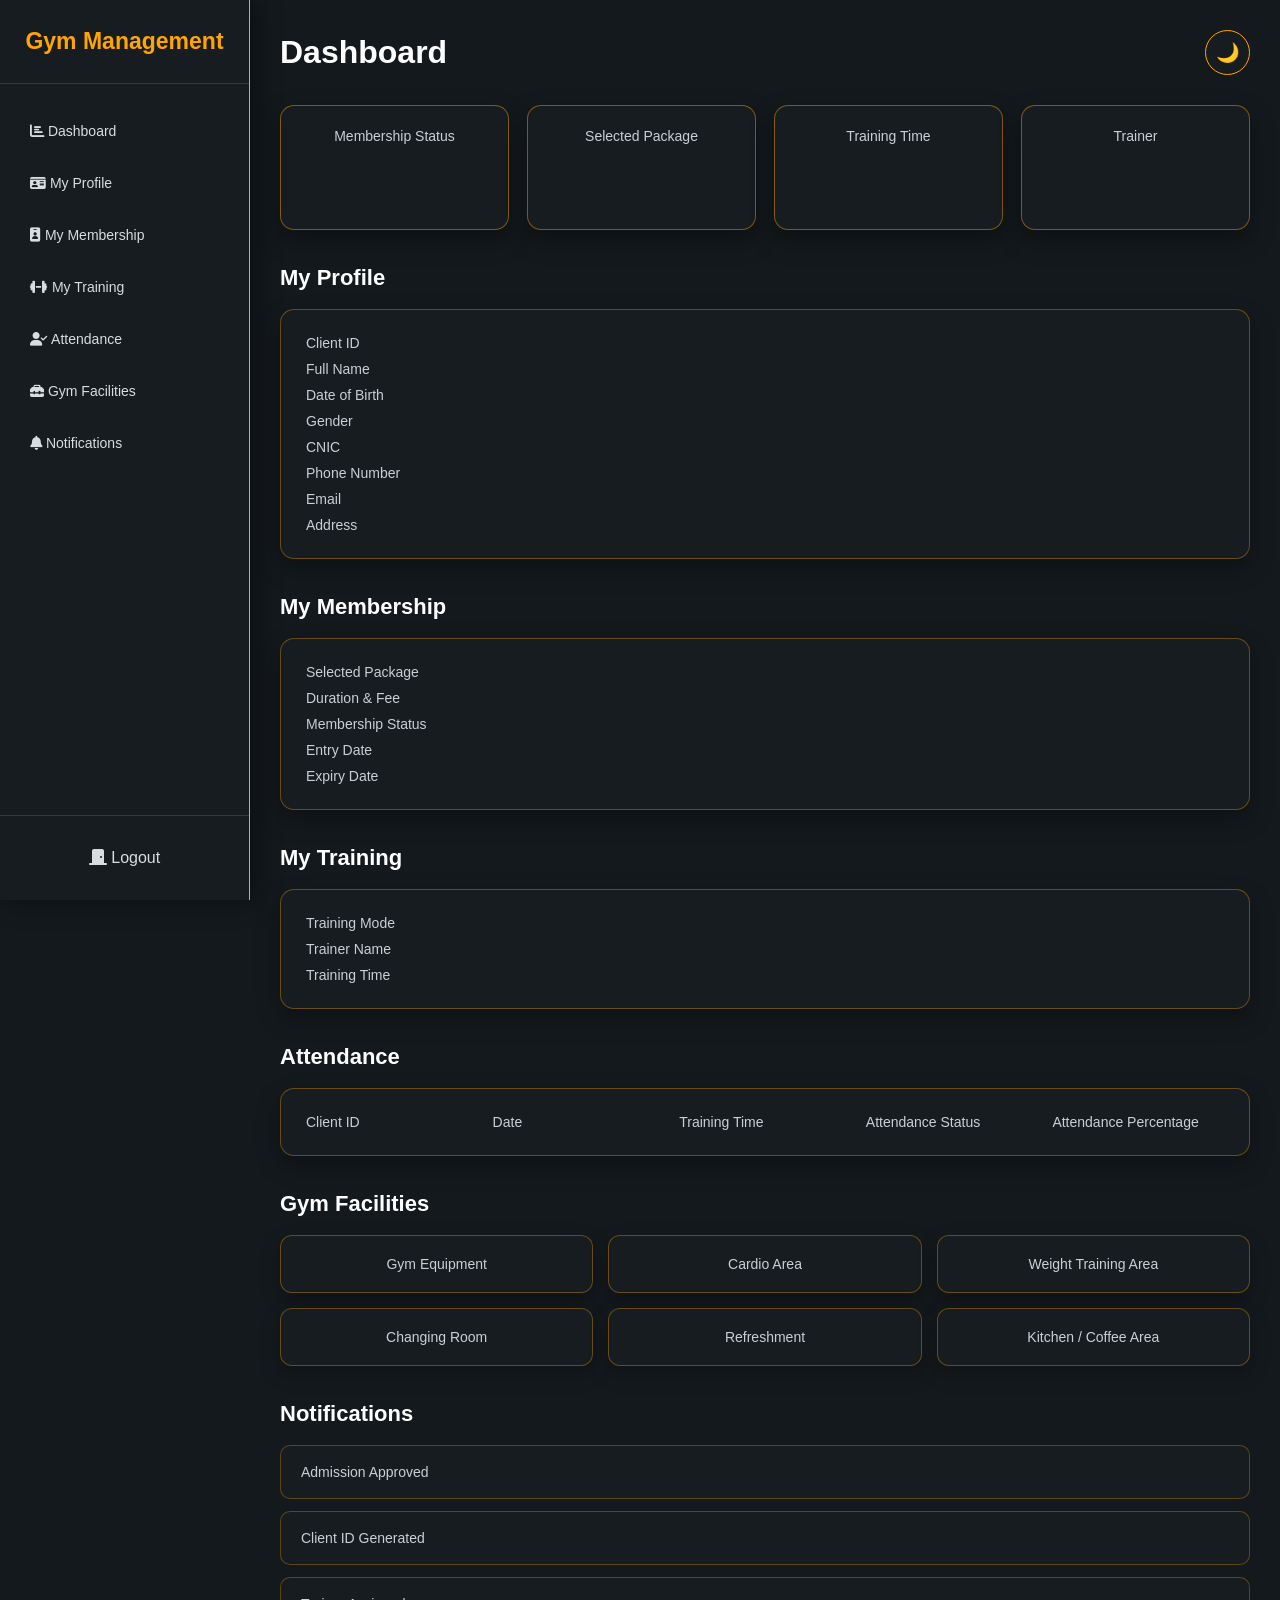
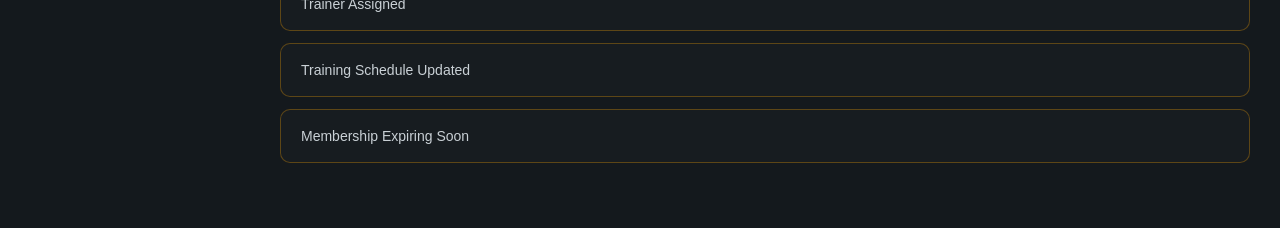
==== client-dashboard/client-dashboard.html @ e89bb249 "Initial commit" ====
<!DOCTYPE html>
<html lang="en">
<head>
    <meta charset="UTF-8">
    <meta name="viewport" content="width=device-width, initial-scale=1.0">
    <title>Client Dashboard | Gym Management System</title>
    <link rel="stylesheet" href="client-dashboard.css">
    <link rel="stylesheet" href="https://cdnjs.cloudflare.com/ajax/libs/font-awesome/6.5.2/css/all.min.css">

</head>
<body>
    <div class="client-dashboard">
        <div class="sidebar">
            <h2 class="sidebar-header">Gym Management</h2>
            <div class="sidebar-menu">
                <nav class="sidebar-nav">
                    <ul>
                        <li><a href="#dashboard"><i class="fa-solid fa-chart-bar fa-beat"></i> Dashboard</a></li>
                        <li><a href="#my-profile"><i class="fa-solid fa-id-card fa-bounce"></i> My Profile</a></li>
                        <li><a href="#my-membership"><i class="fa-solid fa-id-badge fa-beat"></i> My Membership</a></li>
                        <li><a href="#my-training"><i class="fa-solid fa-dumbbell fa-bounce"></i> My Training</a></li>
                        <li><a href="#attendance"><i class="fa-solid fa-user-check fa-beat"></i> Attendance</a></li>
                        <li><a href="#gym-facilities"> <i class="fa-solid fa-toolbox fa-flip"></i> Gym Facilities</a></li>
                        <li><a href="#notifications"><i class="fa-solid fa-bell fa-shake"></i> Notifications</a></li>
                    </ul>
                </nav>
            </div>

            <div class="sidebar-footer">
                <a href="#" class="logout-link"><i class="fa-solid fa-door-closed fa-beat"></i> Logout</a>
            </div>
        </div>
        <div class="main-content">
            <div class="dashboard-header" id="dashboard">
                <h2 class="dashboard-title">Dashboard</h2>
                <button class="theme-toggle">🌙</button>
            </div>

            <div class="overview-section">
                <div class="overview-cards">

                    <div class="overview-card">
                        <h3 class="card-title">Membership Status</h3>
                        <div class="card-value"></div>
                    </div>


                    <div class="overview-card">
                        <h3 class="card-title">Selected Package</h3>
                        <div class="card-value"></div>
                    </div>


                    <div class="overview-card">
                        <h3 class="card-title">Training Time</h3>
                        <div class="card-value"></div>
                    </div>


                    <div class="overview-card">
                        <h3 class="card-title">Trainer</h3>
                        <div class="card-value"></div>
                    </div>

                </div>
            </div>


            <div class="my-profile-section" id="my-profile">
                <h2 class="section-title">My Profile</h2>
                <div class="profile-card">
                    <p>Client ID</p>
                    <p>Full Name</p>
                    <p>Date of Birth</p>
                    <p>Gender</p>
                    <p>CNIC</p>
                    <p>Phone Number</p>
                    <p>Email</p>
                    <p>Address</p>
                </div>
            </div>

            <div class="my-membership-section" id="my-membership">
                <h2 class="section-title">My Membership</h2>
                <div class="membership-card">
                    <p>Selected Package</p>
                    <p>Duration & Fee</p>
                    <p>Membership Status</p>
                    <p>Entry Date</p>
                    <p>Expiry Date</p>
                </div>
            </div>


            <div class="my-training-section" id="my-training">
                <h2 class="section-title">My Training</h2>
                <div class="training-card">
                    <p>Training Mode</p>
                    <p>Trainer Name</p>
                    <p>Training Time</p>
                </div>
            </div>



            <div class="attendance-section" id="attendance">
                <h2 class="section-title">Attendance</h2>
                <div class="attendance-list">
                    <div class="attendance-card">
                        <p>Client ID</p>
                        <p>Date</p>
                        <p>Training Time</p>
                        <p>Attendance Status</p>
                        <p>Attendance Percentage</p>
                    </div>
                </div>
            </div>

            <div class="gym-facilities-section" id="gym-facilities">
                <h2 class="section-title">Gym Facilities</h2>
                <div class="facilities-list">

                    <div class="facility-item">
                        <p>Gym Equipment</p>
                    </div>


                      <div class="facility-item">
                        <p>Cardio Area</p>
                    </div>


                      <div class="facility-item">
                        <p>Weight Training Area</p>
                    </div>


                      <div class="facility-item">
                        <p>Changing Room</p>
                    </div>


                      <div class="facility-item">
                        <p>Refreshment</p>
                    </div>


                      <div class="facility-item">
                        <p>Kitchen / Coffee Area</p>
                    </div>
                </div>
            </div>


            <div class="notification-section" id="notifications">
                <h2 class="section-title">Notifications</h2>
                <div class="notification-list">


                     <div class="notification-item">
                        <p>Admission Approved</p>
                    </div>


                     <div class="notification-item">
                        <p>Client ID Generated</p>
                    </div>


                     <div class="notification-item">
                        <p>Trainer Assigned</p>
                    </div>


                     <div class="notification-item">
                        <p>Training Schedule Updated</p>
                    </div>

                     <div class="notification-item">
                        <p>Membership Expiring Soon</p>
                    </div>

                </div>
            </div>
        </div>
    </div>
</body>
</html>
---- client-dashboard/client-dashboard.css ----
html {
    scroll-behavior: smooth;
}


/* ==============================
RESET
================================= */

* {
    margin: 0;
    padding: 0;
    box-sizing: border-box;
}


/* ==============================
BODY
================================= */

body {
    font-family: Arial, Helvetica, sans-serif;
    /* background: #343b40; */
     background:  #14191d;  
    color: #ffffff;
}


/* ==============================
CLIENT DASHBOARD
================================= */

.client-dashboard {
    min-height: 100vh;
    display: flex;
}


/* ==============================
SIDEBAR
================================= */

.sidebar {
    width: 250px;
    min-height: 100vh;
    background: #171c20;
    border-right: 1px solid #FFA500;
    box-shadow: 5px 0 25px rgba(0, 0, 0, 0.45);
    display: flex;
    flex-direction: column;
    position: fixed;
    left: 0;
    top: 0;
    bottom: 0;
}


/* ==============================
SIDEBAR HEADER
================================= */

.sidebar-header {
    padding: 28px 20px;
    border-bottom: 1px solid rgba(255, 255, 255, 0.12);
    text-align: center;
    color: #FFA500;
    font-size: 23px;
}


/* ==============================
SIDEBAR MENU
================================= */

.sidebar-menu {
    flex: 1;
    padding: 25px 15px;
}

.sidebar-nav ul {
    list-style: none;
}

.sidebar-nav li {
    margin-bottom: 8px;
}

.sidebar-nav a {
    display: block;
    padding: 14px 15px;
    border-radius: 9px;
    color: #d8dde0;
    text-decoration: none;
    font-size: 14px;
    transition: 0.3s ease;
}

.sidebar-nav a:hover {
    background: rgba(255, 165, 0, 0.12);
    color: #FFA500;
    font-weight: 800;
    transform: translateX(3px);
}


/* ==============================
SIDEBAR FOOTER
================================= */

.sidebar-footer {
    padding: 20px 15px;
    border-top: 1px solid rgba(255, 255, 255, 0.12);
}

.logout-link {
    display: block;
    padding: 13px 15px;
    border-radius: 9px;
    color: #d8dde0;
    text-decoration: none;
    text-align: center;
    transition: 0.3s ease;
}

.logout-link:hover {
    color: #FFA500;
    background: rgba(255, 165, 0, 0.12);
    font-weight: 800;
}


/* ==============================
MAIN CONTENT
================================= */

.main-content {
    width: calc(100% - 250px);
    margin-left: 250px;
    padding: 30px;
}


/* ==============================
DASHBOARD HEADER
================================= */

.dashboard-header {
    display: flex;
    justify-content: space-between;
    align-items: center;
    margin-bottom: 30px;
}

.dashboard-title {
    font-size: 32px;
    color: #ffffff;
}

.theme-toggle {
    width: 45px;
    height: 45px;
    border: 1px solid #FFA500;
    border-radius: 50%;
    background: #171c20;
    color: #ffffff;
    font-size: 19px;
    cursor: pointer;
    transition: 0.3s ease;
}

.theme-toggle:hover {
    color: #FFA500;
    box-shadow: 0 0 15px rgba(255, 165, 0, 0.5);
}


/* ==============================
OVERVIEW SECTION
================================= */

.overview-section {
    margin-bottom: 35px;
}

.overview-cards {
    display: grid;
    grid-template-columns: repeat(4, 1fr);
    gap: 18px;
}

.overview-card {
    min-height: 125px;
    padding: 22px;
    background: #171c20;
    border: 1px solid rgba(255, 165, 0, 0.45);
    border-radius: 14px;
    box-shadow: 0 10px 25px rgba(0, 0, 0, 0.35);
    transition: 0.3s ease;
    text-align: center;
}

.overview-card:hover {
    border-color: #FFA500;
    box-shadow: 0 0 18px rgba(255, 165, 0, 0.35);
    transform: translateY(-3px);
}

.card-title {
    color: #c9d0d5;
    font-size: 14px;
    font-weight: 500;
}

.card-value {
    margin-top: 20px;
    color: #FFA500;
    font-size: 22px;
    font-weight: 700;
}


/* ==============================
SECTION TITLE
================================= */

.section-title {
    margin-bottom: 18px;
    /* color: #FFA500; */
     color: #ffffff;
    font-size: 22px;
}


/* ==============================
COMMON SECTIONS
================================= */

.my-profile-section,
.my-membership-section,
.my-training-section,
.attendance-section,
.gym-facilities-section,
.notification-section {
    margin-bottom: 35px;
}


/* ==============================
MY PROFILE
================================= */

.profile-card {
    padding: 25px;
    background: #171c20;
    border: 1px solid rgba(255, 165, 0, 0.35);
    border-radius: 14px;
    box-shadow: 0 10px 25px rgba(0, 0, 0, 0.3);
    transition: 0.3s ease;
}

.profile-card:hover {
    border-color: rgba(255, 165, 0, 0.7);
}

.profile-card p,
.membership-card p,
.training-card p,
.attendance-card p {
    margin-bottom: 10px;
    color: #c9d0d5;
    font-size: 14px;
}

.profile-card p:last-child,
.membership-card p:last-child,
.training-card p:last-child,
.attendance-card p:last-child {
    margin-bottom: 0;
}


/* ==============================
MY MEMBERSHIP
================================= */

.membership-card {
    padding: 25px;
    background: #171c20;
    border: 1px solid rgba(255, 165, 0, 0.35);
    border-radius: 14px;
    box-shadow: 0 10px 25px rgba(0, 0, 0, 0.3);
    transition: 0.3s ease;
}

.membership-card:hover {
    border-color: rgba(255, 165, 0, 0.7);
}


/* ==============================
MY TRAINING
================================= */

.training-card {
    padding: 25px;
    background: #171c20;
    border: 1px solid rgba(255, 165, 0, 0.35);
    border-radius: 14px;
    box-shadow: 0 10px 25px rgba(0, 0, 0, 0.3);
    transition: 0.3s ease;
}

.training-card:hover {
    border-color: rgba(255, 165, 0, 0.7);
}


/* ==============================
ATTENDANCE
================================= */

.attendance-list {
    display: grid;
    gap: 18px;
}

.attendance-card {
    padding: 25px;
    background: #171c20;
    border: 1px solid rgba(255, 165, 0, 0.35);
    border-radius: 14px;
    box-shadow: 0 10px 25px rgba(0, 0, 0, 0.3);
    display: grid;
    grid-template-columns: repeat(5, 1fr);
    gap: 15px;
    transition: 0.3s ease;
}

.attendance-card:hover {
    border-color: rgba(255, 165, 0, 0.7);
}

.attendance-card p {
    margin-bottom: 0;
}


/* ==============================
GYM FACILITIES
================================= */

.facilities-list {
    display: grid;
    grid-template-columns: repeat(3, 1fr);
    gap: 15px;
}

.facility-item {
    padding: 20px;
    background: #171c20;
    border: 1px solid rgba(255, 165, 0, 0.35);
    border-radius: 12px;
    text-align: center;
    box-shadow: 0 8px 20px rgba(0, 0, 0, 0.25);
    transition: 0.3s ease;
}

.facility-item p {
    color: #c9d0d5;
    font-size: 14px;
}

.facility-item:hover {
    border-color: #FFA500;
    color: #ffffff;
    transform: translateY(-3px);
    box-shadow: 0 0 15px rgba(255, 165, 0, 0.25);
}


/* ==============================
NOTIFICATIONS
================================= */

.notification-list {
    display: grid;
    gap: 12px;
}

.notification-item {
    padding: 18px 20px;
    background: #171c20;
    border: 1px solid rgba(255, 165, 0, 0.30);
    border-radius: 10px;
    transition: 0.3s ease;
}

.notification-item:hover {
    border-color: #FFA500;
    transform: translateX(3px);
}

.notification-item p {
    color: #c9d0d5;
    font-size: 14px;
}




body {
    animation: dashboardOpen 0.6s ease-in;
}

@keyframes dashboardOpen {
    from {
        opacity: 0;
    }
    to {
        opacity: 1;
    }
} 




/* ==============================
TABLET
================================= */

@media screen and (max-width: 1100px) {

    .overview-cards {
        grid-template-columns: repeat(2, 1fr);
    }

    .facilities-list {
        grid-template-columns: repeat(2, 1fr);
    }

    .attendance-card {
        grid-template-columns: repeat(2, 1fr);
    }

}


/* ==============================
SMALL TABLET
================================= */

@media screen and (max-width: 800px) {

    .sidebar {
        width: 210px;
    }

    .main-content {
        width: calc(100% - 210px);
        margin-left: 210px;
        padding: 20px;
    }

    .overview-cards {
        grid-template-columns: repeat(2, 1fr);
    }

    .facilities-list {
        grid-template-columns: repeat(2, 1fr);
    }

    .attendance-card {
        grid-template-columns: repeat(2, 1fr);
    }

}


/* ==============================
MOBILE
================================= */

@media screen and (max-width: 600px) {

    .client-dashboard {
        display: block;
    }

    .sidebar {
        position: relative;
        width: 100%;
        min-height: auto;
    }

    .sidebar-menu {
        padding: 15px;
    }

    .sidebar-nav ul {
        display: grid;
        grid-template-columns: repeat(2, 1fr);
        gap: 8px;
    }

    .sidebar-nav li {
        margin-bottom: 0;
    }

    .sidebar-nav a {
        text-align: center;
        padding: 12px 8px;
        font-size: 12px;
    }

    .main-content {
        width: 100%;
        margin-left: 0;
        padding: 20px;
    }

    .overview-cards {
        grid-template-columns: 1fr;
    }

    .facilities-list {
        grid-template-columns: 1fr;
    }

    .attendance-card {
        grid-template-columns: 1fr;
    }

    .dashboard-title {
        font-size: 27px;
    }

}
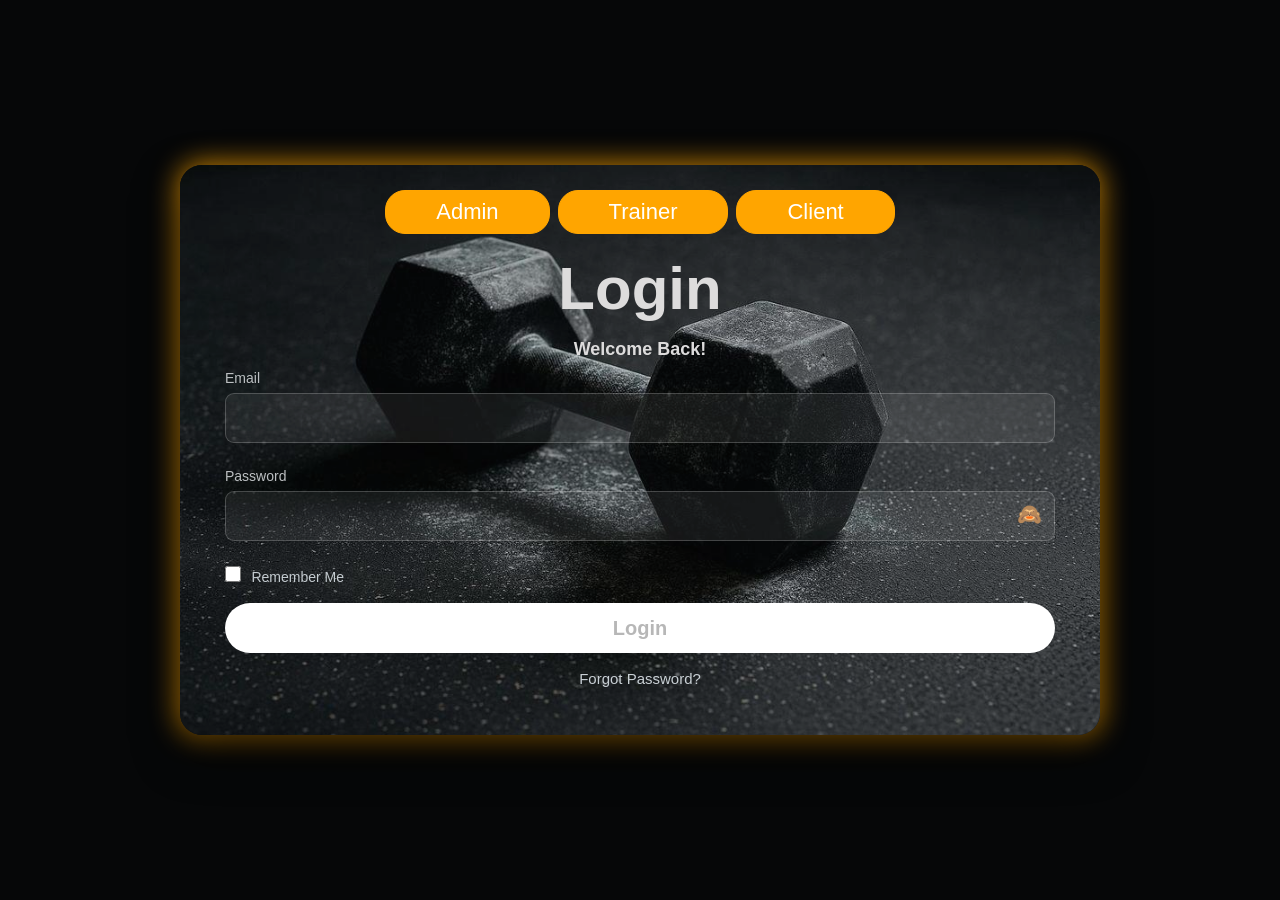
==== commit 1ad1dbf8: "Updated dashboards and added payment module" ====
--- a/client-dashboard/client-dashboard.html
+++ b/client-dashboard/client-dashboard.html
@@ -32,7 +32,8 @@
         </div>
         <div class="main-content">
             <div class="dashboard-header" id="dashboard">
-                <h2 class="dashboard-title">Dashboard</h2>
+                <h2 class="dashboard-title">Client Dashboard</h2>
+                <p id="clientWelcome"></p>
                 <button class="theme-toggle">🌙</button>
             </div>
 
@@ -41,19 +42,19 @@
 
                     <div class="overview-card">
                         <h3 class="card-title">Membership Status</h3>
-                        <div class="card-value"></div>
+                        <div class="card-value" id="membershipStatusCard"></div>
                     </div>
 
 
                     <div class="overview-card">
                         <h3 class="card-title">Selected Package</h3>
-                        <div class="card-value"></div>
+                        <div class="card-value" id="selectedPackageCard"></div>
                     </div>
 
 
                     <div class="overview-card">
                         <h3 class="card-title">Training Time</h3>
-                        <div class="card-value"></div>
+                        <div class="card-value" id="trainingTimeCard"></div>
                     </div>
 
 
@@ -69,25 +70,38 @@
             <div class="my-profile-section" id="my-profile">
                 <h2 class="section-title">My Profile</h2>
                 <div class="profile-card">
-                    <p>Client ID</p>
-                    <p>Full Name</p>
-                    <p>Date of Birth</p>
-                    <p>Gender</p>
-                    <p>CNIC</p>
-                    <p>Phone Number</p>
-                    <p>Email</p>
-                    <p>Address</p>
+                   <p id="clientId">Client ID</p>
+                   <p id="clientName">Client Name</p>
+                   <p id="fatherName">Father Name</p>
+                   <p id="dateOfBirth">Date of Birth</p>
+                   <p id="gender">Gender</p>
+                   <p id="cnic">CNIC</p>
+                   <p id="bloodGroup">Blood Group</p>
+                   <p id="phoneNumber">Phone Number</p>
+                   <p id="email">Email</p>
+                   <p id="address">Address</p>
+                   <p id="amergencyContactName">Emergency Contact Name</p>
+                   <p id="amergencyContactNumber">Emergency Contact Number</p>
+                   <p id="medicalCondition">Medical Condition</p>
+                   <p id="selectedPackage">Selected Package</p>
+                   <p id="durationAndFee">Duration & Fee</p>
+                   <p id="membershipStatus">Membership Status</p>
+                   <p id="paymentMethod">Payment Method</p>
+                   <p id="referenceNumber">Reference / Transaction Number</p>
+                   <p id="paymentDate">Payment Date</p>
+                   <p id="paymentTime">Payment Time</p>
+                   <p id="paymentStatus">Payment Status</p>
                 </div>
             </div>
 
             <div class="my-membership-section" id="my-membership">
                 <h2 class="section-title">My Membership</h2>
                 <div class="membership-card">
-                    <p>Selected Package</p>
-                    <p>Duration & Fee</p>
-                    <p>Membership Status</p>
-                    <p>Entry Date</p>
-                    <p>Expiry Date</p>
+                    <p id="membershipPackage">Selected Package</p>
+                    <p id="membershipDuration">Duration & Fee</p>
+                    <p id="membershipStatusValue">Membership Status</p>
+                    <p id="membershipEntryDate">Entry Date</p>
+                    <p id="membershipExpiryDate">Expiry Date</p>
                 </div>
             </div>
 
@@ -156,7 +170,7 @@
                 <h2 class="section-title">Notifications</h2>
                 <div class="notification-list">
 
-
+<!-- 
                      <div class="notification-item">
                         <p>Admission Approved</p>
                     </div>
@@ -178,11 +192,12 @@
 
                      <div class="notification-item">
                         <p>Membership Expiring Soon</p>
-                    </div>
+                    </div> -->
 
                 </div>
             </div>
         </div>
     </div>
+    <script src="client-dashboard.js"></script>
 </body>
 </html>
--- a/client-dashboard/client-dashboard.css
+++ b/client-dashboard/client-dashboard.css
@@ -144,19 +144,34 @@
 DASHBOARD HEADER
 ================================= */
 
-.dashboard-header {
-    display: flex;
-    justify-content: space-between;
-    align-items: center;
-    margin-bottom: 30px;
-}
+
+.dashboard-header { 
+    display: flex; 
+    flex-direction: column;
+    align-items: flex-start;
+    position: relative;
+    margin-bottom: 30px; 
+}
+
 
 .dashboard-title {
     font-size: 32px;
     color: #ffffff;
 }
 
+#clientWelcome {
+    margin-top: 12px;
+    color: #ffffff;
+    font-size: 17px;
+ } 
+
 .theme-toggle {
+
+    position: absolute;
+    right: 0;
+    top: 0;
+
+
     width: 45px;
     height: 45px;
     border: 1px solid #FFA500;
@@ -210,12 +225,17 @@
     font-size: 14px;
     font-weight: 500;
 }
+
 
 .card-value {
     margin-top: 20px;
     color: #FFA500;
     font-size: 22px;
     font-weight: 700;
+}
+
+.overview-card:hover .card-title {
+    color: #ffffff;
 }
 
 
@@ -271,6 +291,14 @@
     font-size: 14px;
 }
 
+
+.profile-card:hover p,
+.membership-card:hover p,
+.training-card:hover p,
+.attendance-card:hover p {
+    color: #ffffff;
+}
+
 .profile-card p:last-child,
 .membership-card p:last-child,
 .training-card p:last-child,
@@ -370,6 +398,10 @@
     font-size: 14px;
 }
 
+.facility-item:hover p {
+    color: #ffffff;
+}
+
 .facility-item:hover {
     border-color: #FFA500;
     color: #ffffff;
@@ -403,6 +435,18 @@
 .notification-item p {
     color: #c9d0d5;
     font-size: 14px;
+}
+
+.notification-item:hover p {
+    color: #ffffff;
+}
+
+
+
+#notifications .notification-list > p {
+    color: #9ca3af;
+    font-size: 14px;
+    font-weight: 500;
 }
 
 
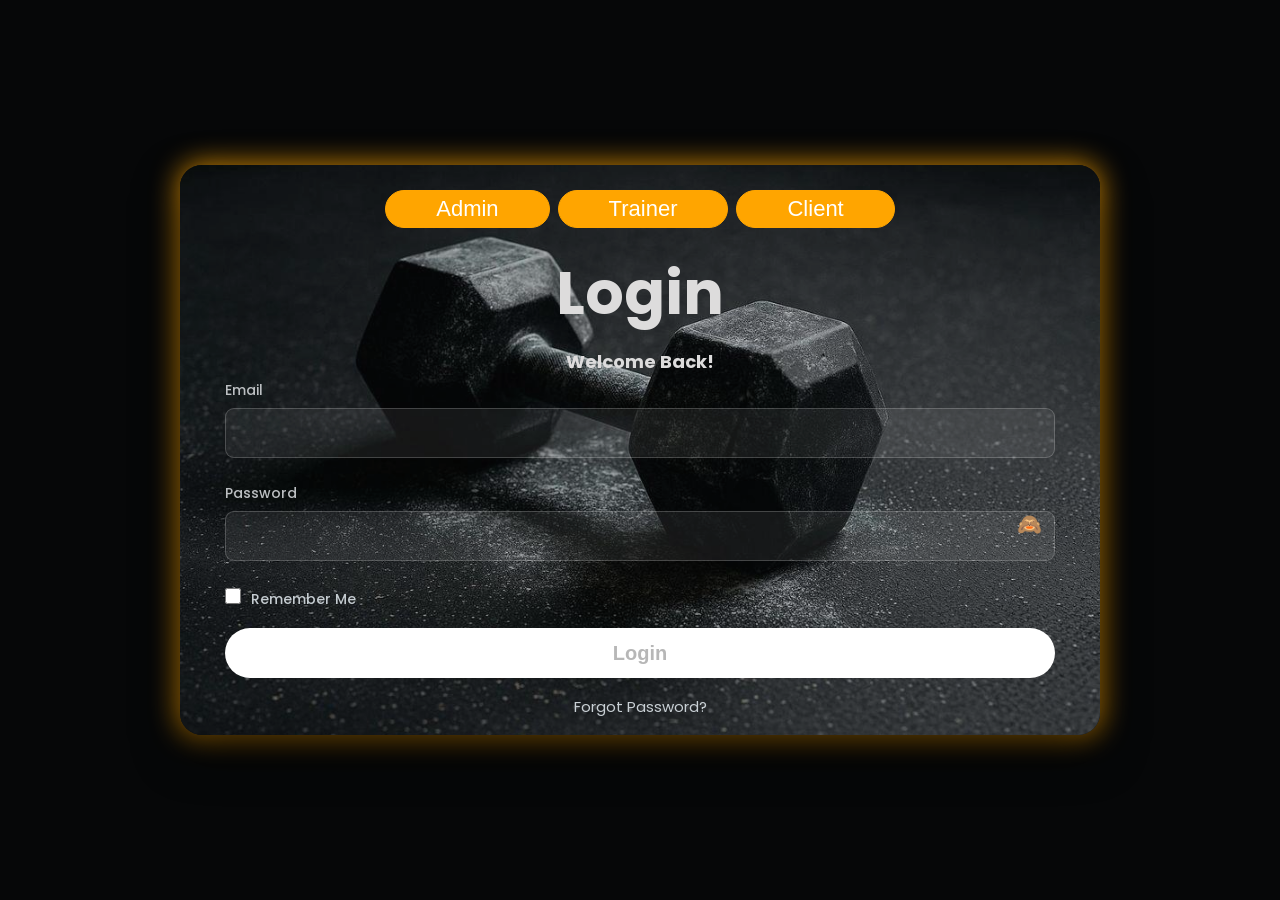
==== commit 0f46b854: "Update gym system and trainer application" ====
--- a/client-dashboard/client-dashboard.html
+++ b/client-dashboard/client-dashboard.html
@@ -6,6 +6,7 @@
     <title>Client Dashboard | Gym Management System</title>
     <link rel="stylesheet" href="client-dashboard.css">
     <link rel="stylesheet" href="https://cdnjs.cloudflare.com/ajax/libs/font-awesome/6.5.2/css/all.min.css">
+    <link href="https://fonts.googleapis.com/css2?family=Poppins:wght@400;500;600;700&display=swap" rel="stylesheet">
 
 </head>
 <body>
--- a/client-dashboard/client-dashboard.css
+++ b/client-dashboard/client-dashboard.css
@@ -19,7 +19,9 @@
 ================================= */
 
 body {
-    font-family: Arial, Helvetica, sans-serif;
+    /* font-family: Arial, Helvetica, sans-serif; */
+
+     font-family: 'Poppins', sans-serif;
     /* background: #343b40; */
      background:  #14191d;  
     color: #ffffff;
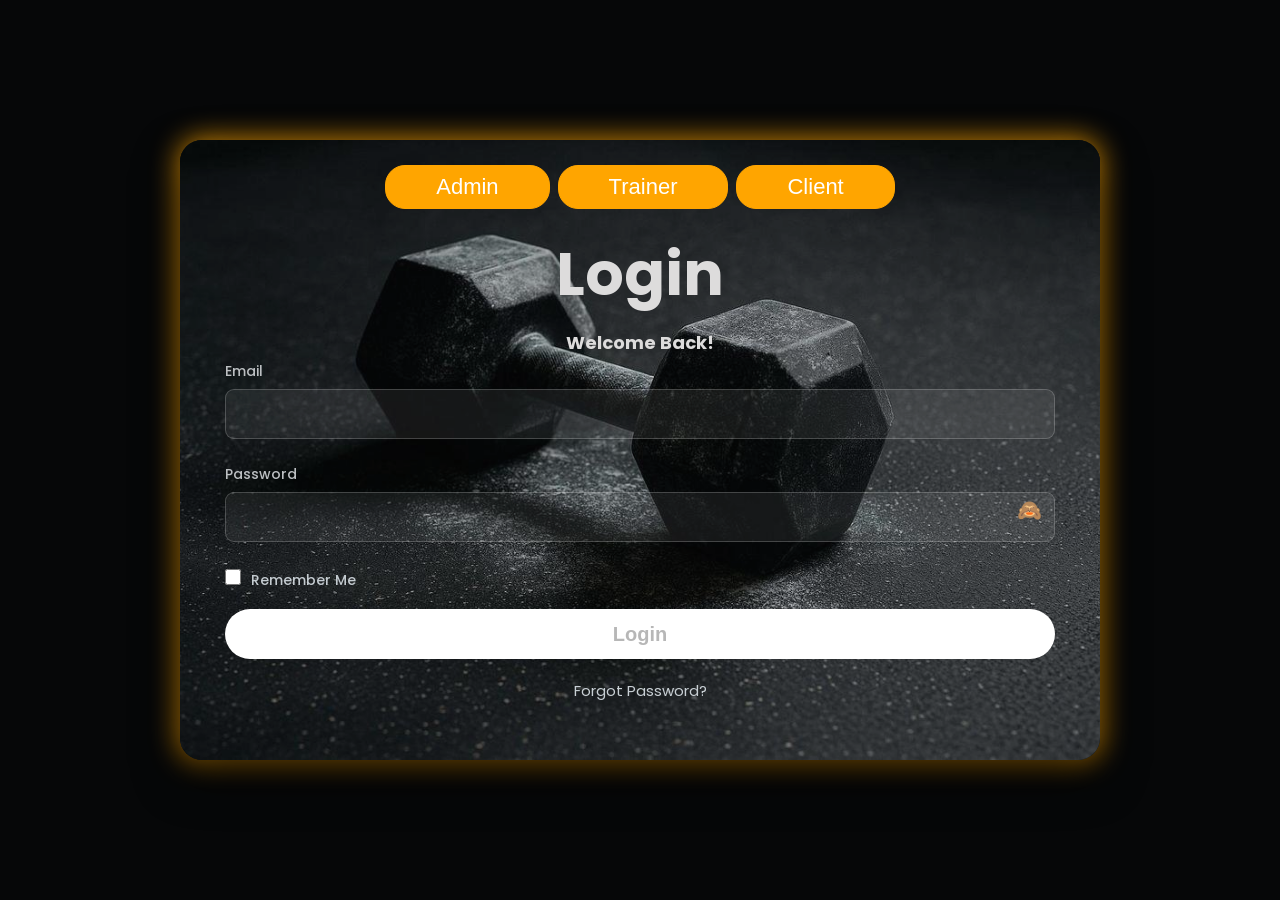
==== commit d3f0991c: "Update gym management system dashboards" ====
--- a/client-dashboard/client-dashboard.html
+++ b/client-dashboard/client-dashboard.html
@@ -61,7 +61,7 @@
 
                     <div class="overview-card">
                         <h3 class="card-title">Trainer</h3>
-                        <div class="card-value"></div>
+                        <div class="card-value" id="trainerCard"></div>
                     </div>
 
                 </div>
@@ -106,7 +106,7 @@
                 </div>
             </div>
 
-
+<!-- 
             <div class="my-training-section" id="my-training">
                 <h2 class="section-title">My Training</h2>
                 <div class="training-card">
@@ -114,10 +114,52 @@
                     <p>Trainer Name</p>
                     <p>Training Time</p>
                 </div>
-            </div>
-
-
-
+            </div> -->
+
+
+
+
+
+            
+<!-- ================= My Training Section ================= -->
+
+<div class="my-training-section" id="my-training">
+
+    <h2 class="section-title">My Training</h2>
+
+    <div class="training-card">
+
+        <div class="training-detail">
+            <h3>Training Mode</h3>
+            <p id="trainingMode">Not Available</p>
+        </div>
+
+        <div class="training-detail">
+            <h3>Trainer Name</h3>
+            <p id="trainingTrainerName">Not Assigned</p>
+        </div>
+
+        <div class="training-detail">
+            <h3>Training Time</h3>
+            <p id="trainingScheduleTime">Not Selected</p>
+        </div>
+
+        <div class="training-detail">
+            <h3>Workout Goal</h3>
+            <p id="trainingWorkoutGoal">Not Selected</p>
+        </div>
+
+    </div>
+
+
+</div>
+
+
+
+
+
+
+<!-- 
             <div class="attendance-section" id="attendance">
                 <h2 class="section-title">Attendance</h2>
                 <div class="attendance-list">
@@ -129,7 +171,120 @@
                         <p>Attendance Percentage</p>
                     </div>
                 </div>
-            </div>
+            </div> -->
+
+
+
+
+
+            
+<section class="attendance-section" id="attendance">
+
+    <h1>Client Attendance</h1>
+
+    <p class="description">
+        Biometric Attendance Terminal
+    </p>
+
+    <div class="attendance-terminal">
+
+        <div class="fingerprint-icon">🖐️</div>
+
+        <h2>Scan Your Thumb</h2>
+
+        <p id="scanStatus">
+            Place your thumb on the scanner to mark attendance.
+        </p>
+
+        <p class="client-name">
+            Client: <strong id="attendanceClientName">Loading...</strong>
+        </p>
+
+        <button type="button" id="scanButton">
+            Scan Thumb
+        </button>
+
+    </div>
+
+    <div class="attendance-records">
+
+        <h2>My Attendance History</h2>
+
+        <!-- <div class="table-container">
+            <table>
+                <thead>
+                    <tr>
+                        <th>Date</th>
+                        <th>Check-in</th>
+                        <th>Check-out</th>
+                        <th>Status</th>
+                    </tr>
+                </thead>
+
+                <tbody id="attendanceTable"></tbody>
+            </table>
+        </div> -->
+
+
+
+        
+<div class="attendance-records">
+
+    <h2>Recent Attendance</h2>
+
+    <div class="table-container">
+        <table>
+            <thead>
+                <tr>
+                    <th>Date</th>
+                    <th>Check-in</th>
+                    <th>Check-out</th>
+                    <th>Status</th>
+                </tr>
+            </thead>
+
+            <tbody id="attendanceTable"></tbody>
+        </table>
+    </div>
+
+    <details class="attendance-history-dropdown">
+        <summary>View Older Attendance History</summary>
+
+        <div class="table-container">
+            <table>
+                <thead>
+                    <tr>
+                        <th>Date</th>
+                        <th>Check-in</th>
+                        <th>Check-out</th>
+                        <th>Status</th>
+                    </tr>
+                </thead>
+
+                <tbody id="olderAttendanceTable"></tbody>
+            </table>
+        </div>
+
+        <p id="noOlderRecord">No older attendance records.</p>
+    </details>
+
+    <p id="noRecord">No recent attendance records found.</p>
+
+</div>
+
+
+
+
+
+        <p id="noRecord">No attendance record found.</p>
+
+    </div>
+
+</section>
+
+
+<!-- 
+
 
             <div class="gym-facilities-section" id="gym-facilities">
                 <h2 class="section-title">Gym Facilities</h2>
@@ -164,7 +319,53 @@
                         <p>Kitchen / Coffee Area</p>
                     </div>
                 </div>
-            </div>
+            </div> -->
+
+
+
+
+
+<div class="gym-facilities-section" id="gym-facilities">
+
+    <h2 class="section-title">Gym Facilities</h2>
+
+    <div class="facilities-list">
+
+        <div class="facility-item">
+            <span class="facility-icon">🏋️</span>
+            <p>Gym Equipment</p>
+        </div>
+
+        <div class="facility-item">
+            <span class="facility-icon">🏃</span>
+            <p>Cardio Area</p>
+        </div>
+
+        <div class="facility-item">
+            <span class="facility-icon">💪</span>
+            <p>Weight Training Area</p>
+        </div>
+
+        <div class="facility-item">
+            <span class="facility-icon">🚿</span>
+            <p>Changing Room</p>
+        </div>
+
+        <div class="facility-item">
+            <span class="facility-icon">🥤</span>
+            <p>Refreshment</p>
+        </div>
+
+        <div class="facility-item">
+            <span class="facility-icon">☕</span>
+            <p>Kitchen / Coffee Area</p>
+        </div>
+
+    </div>
+
+</div>
+
+
 
 
             <div class="notification-section" id="notifications">
--- a/client-dashboard/client-dashboard.css
+++ b/client-dashboard/client-dashboard.css
@@ -294,8 +294,8 @@
 }
 
 
-.profile-card:hover p,
-.membership-card:hover p,
+.profile-card p,
+.membership-card p,
 .training-card:hover p,
 .attendance-card:hover p {
     color: #ffffff;
@@ -311,7 +311,7 @@
 
 /* ==============================
 MY MEMBERSHIP
-================================= */
+/* ================================= */
 
 .membership-card {
     padding: 25px;
@@ -324,14 +324,31 @@
 
 .membership-card:hover {
     border-color: rgba(255, 165, 0, 0.7);
-}
-
-
-/* ==============================
-MY TRAINING
-================================= */
-
-.training-card {
+}  
+
+.membership-card p {
+    font-size: 15px;
+}
+
+
+
+
+
+
+/* ================= My Membership Section ================= */
+
+/* .my-membership-section {
+    margin-top: 30px;
+}
+
+.my-membership-section .section-title {
+    font-size: 24px;
+    font-weight: 600;
+    color: #ffffff;
+    margin-bottom: 20px;
+}
+
+.membership-card {
     padding: 25px;
     background: #171c20;
     border: 1px solid rgba(255, 165, 0, 0.35);
@@ -340,9 +357,135 @@
     transition: 0.3s ease;
 }
 
+.membership-card:hover {
+    border-color: rgba(255, 165, 0, 0.7);
+    transform: translateY(-3px);
+    box-shadow: 0 12px 28px rgba(0, 0, 0, 0.4);
+}
+
+.membership-card h3 {
+    font-size: 17px;
+    font-weight: 500;
+    color: #b8c0c5;
+    margin-bottom: 10px;
+}
+
+.membership-card p {
+    font-size: 16px;
+    font-weight: 600;
+    color: #ffffff;
+    margin: 0 0 18px;
+    overflow-wrap: anywhere;
+}
+
+.membership-card p:last-child {
+    margin-bottom: 0;
+}
+
+/* ================= Responsive Design ================= */
+
+@media (max-width: 600px) {
+    .membership-card {
+        padding: 18px;
+    }
+
+    .my-membership-section .section-title {
+        font-size: 21px;
+    }
+
+    .membership-card p {
+        font-size: 15px;
+    }
+}
+ */
+
+
+
+
+
+
+/* ==============================
+MY TRAINING
+================================= */
+/* 
+.training-card {
+    padding: 25px;
+    background: #171c20;
+    border: 1px solid rgba(255, 165, 0, 0.35);
+    border-radius: 14px;
+    box-shadow: 0 10px 25px rgba(0, 0, 0, 0.3);
+    transition: 0.3s ease;
+}
+
 .training-card:hover {
     border-color: rgba(255, 165, 0, 0.7);
-}
+} */
+
+
+
+
+/* ================= My Training Section ================= */
+
+.my-training-section {
+    margin-top: 30px;
+}
+
+.my-training-section .section-title {
+    font-size: 24px;
+    font-weight: 600;
+    margin-bottom: 20px;
+    color: #ffffff;
+}
+
+.my-training-section .training-card {
+    display: grid;
+    grid-template-columns: repeat(2, 1fr);
+    gap: 20px;
+    padding: 25px;
+    background-color: #171c20;
+    border: 1px solid #2c3338;
+    border-radius: 12px;
+}
+
+.my-training-section .training-detail {
+    padding: 18px;
+    background-color: #1b2024;
+    border-radius: 8px;
+    border-left: 4px solid #ff8c00;
+}
+
+.my-training-section .training-detail h3 {
+    font-size: 15px;
+    font-weight: 500;
+    color: #b8c0c5;
+    margin: 0 0 10px;
+}
+
+.my-training-section .training-detail p {
+    font-size: 17px;
+    font-weight: 600;
+    color: #ffffff;
+    margin: 0;
+    overflow-wrap: anywhere;
+}
+
+/* ================= Responsive Design ================= */
+
+@media (max-width: 600px) {
+    .my-training-section .training-card {
+        grid-template-columns: 1fr;
+        padding: 15px;
+        gap: 15px;
+    }
+
+    .my-training-section .training-detail {
+        padding: 15px;
+    }
+}
+
+
+
+
 
 
 /* ==============================
@@ -378,7 +521,7 @@
 /* ==============================
 GYM FACILITIES
 ================================= */
-
+/* 
 .facilities-list {
     display: grid;
     grid-template-columns: repeat(3, 1fr);
@@ -409,7 +552,88 @@
     color: #ffffff;
     transform: translateY(-3px);
     box-shadow: 0 0 15px rgba(255, 165, 0, 0.25);
-}
+} */
+
+
+
+
+
+/* ================= Gym Facilities Section ================= */
+
+.gym-facilities-section {
+    margin-top: 30px;
+}
+
+.gym-facilities-section .section-title {
+    font-size: 24px;
+    font-weight: 600;
+    color: #ffffff;
+    margin-bottom: 20px;
+}
+
+.facilities-list {
+    display: grid;
+    grid-template-columns: repeat(3, 1fr);
+    gap: 18px;
+}
+
+.facility-item {
+    display: flex;
+    align-items: center;
+    gap: 14px;
+    padding: 22px;
+    background: #171c20;
+    border: 1px solid rgba(255, 165, 0, 0.25);
+    border-radius: 12px;
+    transition: 0.3s ease;
+}
+
+.facility-item:hover {
+    border-color: rgba(255, 165, 0, 0.7);
+    transform: translateY(-3px);
+    background: #20272c;
+}
+
+.facility-icon {
+    display: flex;
+    align-items: center;
+    justify-content: center;
+    min-width: 45px;
+    height: 45px;
+    background: rgba(255, 165, 0, 0.12);
+    border-radius: 10px;
+    font-size: 24px;
+}
+
+.facility-item p {
+    color: #ffffff;
+    font-size: 15px;
+    font-weight: 500;
+    margin: 0;
+}
+
+/* ================= Responsive Design ================= */
+
+@media (max-width: 900px) {
+    .facilities-list {
+        grid-template-columns: repeat(2, 1fr);
+    }
+}
+
+@media (max-width: 600px) {
+    .facilities-list {
+        grid-template-columns: 1fr;
+    }
+
+    .facility-item {
+        padding: 18px;
+    }
+}
+
+
+
+
+
 
 
 /* ==============================
@@ -580,4 +804,252 @@
         font-size: 27px;
     }
 
-}+}
+
+
+
+
+
+
+
+
+
+
+
+
+
+
+
+
+
+/* ===== CLIENT ATTENDANCE TERMINAL ===== */
+
+.attendance-section,
+.attendance-section * {
+    box-sizing: border-box;
+}
+
+.attendance-section {
+    width: 100%;
+    max-width: 1100px;
+    margin: 30px auto;
+    padding: 20px;
+    color: #f5f5f5;
+    font-family: "Poppins", Arial, sans-serif;
+}
+
+.attendance-section h1 {
+    margin-bottom: 6px;
+    color: #ffffff;
+    font-size: 28px;
+}
+
+.attendance-section .description {
+    margin-bottom: 25px;
+    color: #b9c0c5;
+    font-size: 14px;
+}
+
+.attendance-terminal,
+.attendance-records {
+    background: #171c20;
+    padding: 25px;
+    margin-top: 25px;
+    border-radius: 12px;
+    border: 1px solid #343d43;
+}
+
+.attendance-terminal {
+    max-width: 500px;
+    margin-left: auto;
+    margin-right: auto;
+    text-align: center;
+}
+
+.attendance-section .fingerprint-icon {
+    width: 100px;
+    height: 100px;
+    margin: auto;
+    display: flex;
+    align-items: center;
+    justify-content: center;
+    border: 2px solid #f39c12;
+    border-radius: 50%;
+    font-size: 45px;
+}
+
+.attendance-terminal h2,
+.attendance-records h2 {
+    color: #ffffff;
+    font-size: 20px;
+}
+
+.attendance-section #scanStatus {
+    min-height: 24px;
+    color: #c9cdd0;
+    font-size: 14px;
+}
+
+.attendance-section .client-name {
+    margin-top: 20px;
+    color: #d5d9dc;
+}
+
+.attendance-section .client-name strong {
+    color: #f39c12;
+}
+
+.attendance-section #scanButton {
+    width: 100%;
+    padding: 13px;
+    margin-top: 18px;
+    background: #f39c12;
+    color: #111518;
+    border: none;
+    border-radius: 7px;
+    font-size: 15px;
+    font-weight: 600;
+    cursor: pointer;
+}
+
+.attendance-section #scanButton:hover:not(:disabled) {
+    background: #ffb52e;
+}
+
+.attendance-section #scanButton:disabled {
+    opacity: 0.6;
+    cursor: not-allowed;
+}
+
+.attendance-section .table-container {
+    width: 100%;
+    overflow-x: auto;
+}
+
+.attendance-section table {
+    width: 100%;
+    min-width: 560px;
+    border-collapse: collapse;
+    margin-top: 18px;
+}
+
+.attendance-section th,
+.attendance-section td {
+    padding: 14px 12px;
+    border-bottom: 1px solid #343d43;
+    text-align: left;
+    white-space: nowrap;
+    font-size: 13px;
+}
+
+.attendance-section th {
+    background: #22292e;
+    color: #f39c12;
+    font-weight: 600;
+}
+
+.attendance-section td {
+    color: #e5e7e9;
+}
+
+.attendance-section #noRecord {
+    color: #b9c0c5;
+    font-size: 14px;
+    margin-top: 18px;
+}
+
+@media (max-width: 600px) {
+    .attendance-section {
+        padding: 12px;
+    }
+
+    .attendance-terminal,
+    .attendance-records {
+        padding: 16px;
+    }
+
+    .attendance-section h1 {
+        font-size: 23px;
+    }
+}
+
+
+
+
+
+
+
+
+
+
+
+
+
+
+/* Attendance Status Badges */
+
+.attendance-section .status-badge {
+    display: inline-block;
+    padding: 6px 12px;
+    border-radius: 20px;
+    font-size: 12px;
+    font-weight: 600;
+    text-align: center;
+    white-space: nowrap;
+}
+
+.attendance-section .status-present {
+    background: #163d2b;
+    color: #5ce0a0;
+    border: 1px solid #287c50;
+}
+
+.attendance-section .status-absent {
+    background: #481f23;
+    color: #ff858b;
+    border: 1px solid #96383e;
+}
+
+.attendance-section .status-pending {
+    background: #493719;
+    color: #ffd16a;
+    border: 1px solid #8a6828;
+}
+
+
+
+
+
+
+
+
+/* Older Attendance Dropdown */
+
+.attendance-history-dropdown {
+    margin-top: 20px;
+    border: 1px solid #343d43;
+    border-radius: 8px;
+    background: #20272c;
+}
+
+.attendance-history-dropdown summary {
+    padding: 15px;
+    color: #f39c12;
+    font-size: 14px;
+    font-weight: 600;
+    cursor: pointer;
+}
+
+.attendance-history-dropdown summary:hover {
+    background: #293137;
+}
+
+.attendance-history-dropdown .table-container {
+    padding: 0 12px 12px;
+}
+
+#noOlderRecord {
+    padding: 0 15px 15px;
+    color: #b9c0c5;
+    font-size: 13px;
+}
